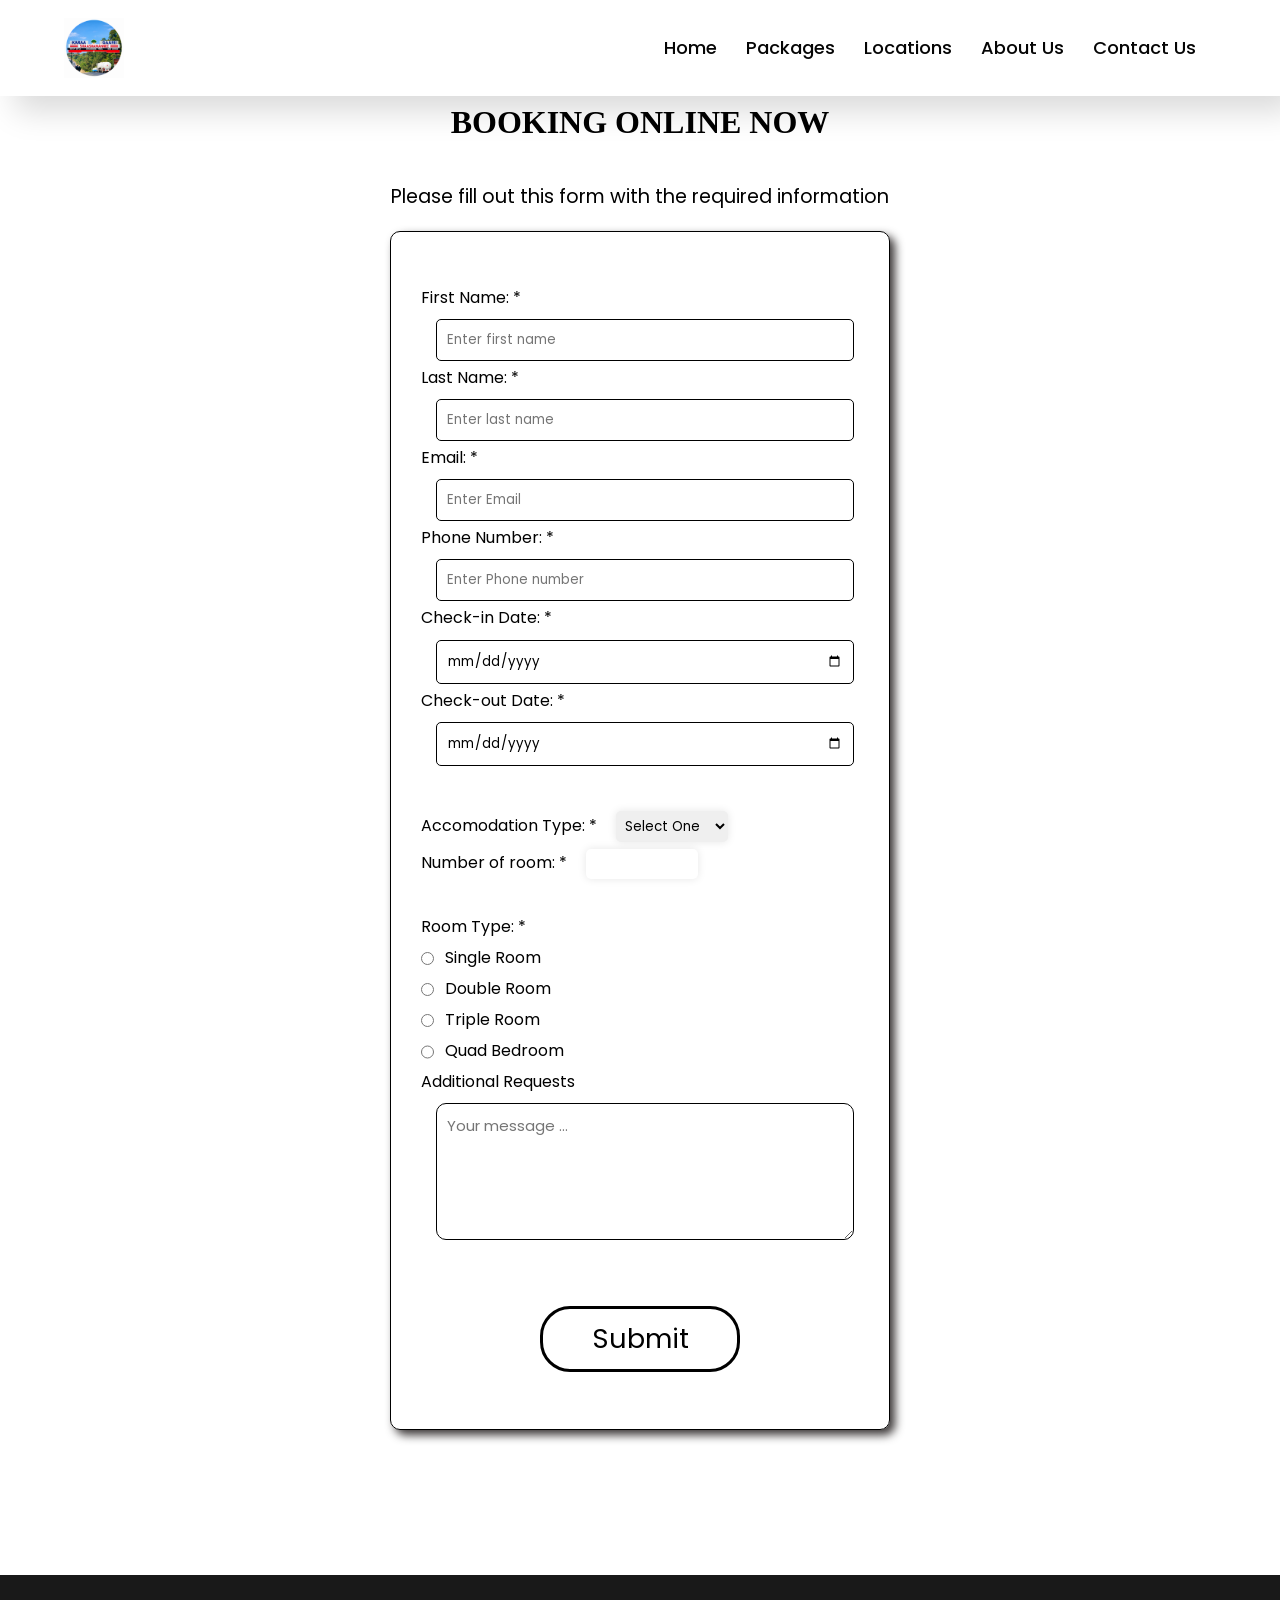
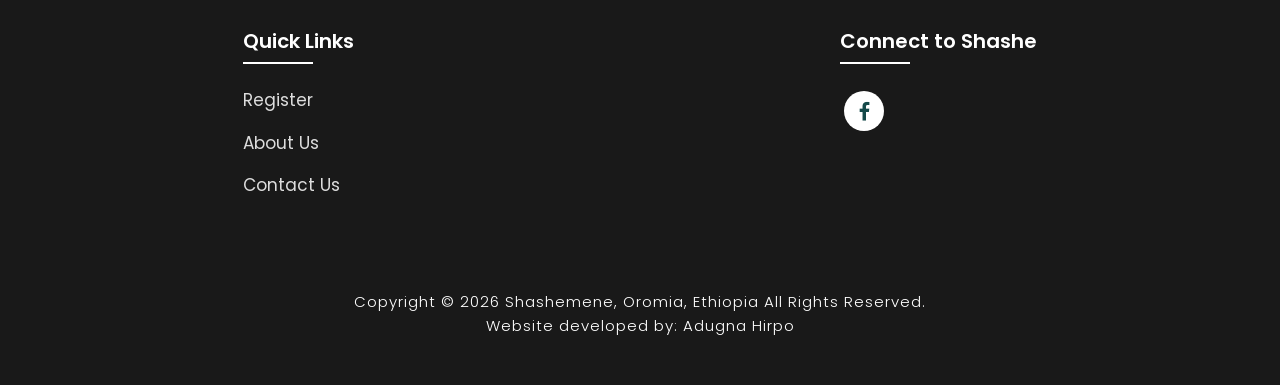
==== booking.html @ 3da83114 "Initial Commit" ====
<!DOCTYPE html>
<html lang="en">

<head>
    <meta charset="UTF-8" />
    <meta http-equiv="X-UA-Compatible" content="IE=edge" />
    <meta name="viewport" content="width=device-width, initial-scale=1.0" />
    <title>Register Here</title>
    <link rel="icon" href="./assets/files/ShasheLogoNew.png" />
    <link rel="stylesheet" type="text/css" href="./assets/css/style.css" />
    <link rel="stylesheet" type="text/css" href="./assets/css/booking.css" />
    <link rel="preconnect" href="https://fonts.googleapis.com" />
    <link rel="preconnect" href="https://fonts.gstatic.com" crossorigin />
    <link
        href="https://fonts.googleapis.com/css2?family=Paytone+One&family=Poppins:wght@100;200;300;400;500;600;700;800;900&display=swap"
        rel="stylesheet" />
    <link rel="stylesheet" href="https://unpkg.com/boxicons@latest/css/boxicons.min.css" />
    <script defer src="assets/js/script.js"></script>

<!-- EmailJS SDK -->
<script src="https://cdn.emailjs.com/js/3.0.7/emailjs.min.js"></script>
<script>
  emailjs.init("QX-tKAtsa8lK3o7gy", function() {
    console.log('EmailJS initialized successfully');
  });

  document.querySelector('form').addEventListener('submit', function(e) {
    e.preventDefault();

    console.log('Form submit triggered');

    emailjs.sendForm("service_9fgdxfa", "template_4qwspoe", this)
      .then(
        (response) => {
          console.log('SUCCESS!', response);
          alert('Booking request submitted successfully! We will contact you soon.');
        },
        (error) => {
          console.error('FAILED...', error);
          alert('Failed to send booking request. Please check console for details.');
        }
      );
  });
</script>
</head>

<body>
    <div>
        <nav>
            <img src="./assets/files/ShasheLogoNew.png" class="logo" alt="Logo" title="FirstFlight Travels">
            <button class="menu-toggle" type="button" aria-label="Open navigation menu" aria-expanded="false" aria-controls="site-navigation">
                <span></span>
                <span></span>
                <span></span>
            </button>
            <ul class="navbar" id="site-navigation">
                <li>
                    <a href="index.html">Home</a>
                    <a href="./index.html#package">Packages</a>
                    <a href="./index.html#locations">Locations</a>
                    <a href="./info.html">About Us</a>
                    <a href="./contact.html">Contact Us</a>
                </li>
            </ul>
        </nav>
    </div>

    <div class="booking">
        <h1>Booking Online Now</h1>
        <p>Please fill out this form with the required information</p>
        <form action="">
            <fieldset>
                <label>First Name: *
                    <input type="text" class="data" name="firstname" placeholder="Enter first name" required /></label>
                <label>Last Name: *
                    <input type="text" name="lastname" placeholder="Enter last name" required />
                </label>
                <label>Email: *
                    <input type="email" name="email" placeholder="Enter Email" required />
                </label>
                <label>Phone Number: *
                    <input type="text" name="phone" placeholder="Enter Phone number" required />
                </label>

                <label>Check-in Date: *
                    <input type="date" name="check-in-date" required />
                </label>
                <label>Check-out Date: *
                    <input type="date" name="check-out-date" required />
                </label>
            </fieldset>
            <fieldset>
                <label> Accomodation Type: *
                    <select name="accomodation" id="accomodation">
                        <option value="">Select One</option>
                        <option value="1">Hotel</option>
                        <option value="2">Self-Catered</option>
                        <option value="3">Hostel</option>
                        <option value="4">Guesthouse</option>
                    </select>
                </label><br>

                <label>Number of room: * <input type="number" name="age" min="1" max="120" class="room" /><br><br>
                    <label>Room Type: * <br>
                        <label>
                            <input type="radio" name="room-type" class="inline" /> Single Room
                        </label><br>
                        <label>
                            <input type="radio" name="room-type" class="inline" /> Double Room
                        </label><br>
                        <label>
                            <input type="radio" name="room-type" class="inline" /> Triple Room
                        </label><br>
                        <label>
                            <input type="radio" name="room-type" class="inline" /> Quad Bedroom
                        </label>
                    </label>
                </label><br>

                <label>Additional Requests
                    <textarea name="additional" rows="5" cols="30" placeholder="Your message ..."></textarea>
                </label>
            </fieldset>
            <input type="submit" value="Submit" class="submit-btn" />
           
        </form>
    </div>
       
</body>

<!-- Footer -->

<section class="footer">
    <div class="foot">
        <div class="footer-content">
            <div class="footlinks">
                <h4>Quick Links</h4>
                <ul>
                    <li><a href="./booking.html">Register</a></li>
                    <li><a href="./info.html">About Us</a></li>
                    <li><a href="./contact.html">Contact Us</a></li>
                </ul>
            </div>

              <div>
            <div class="footlinks">
                <h4>Connect to Shashe</h4>
                <div class="social">
                     <a href="https://www.facebook.com/profile.php?id=100050484639992" target="_blank" title="Gola Shaashee(የሻሼ ጓዳ)"><i
                                class='bx bxl-facebook'></i></a>
                </div>

                
            </div>

        </div>
    </div>

    <div class="end">
        <p>Copyright © 2026 Shashemene, Oromia, Ethiopia   All Rights Reserved.<br>Website developed by: Adugna Hirpo</p>
    </div>
</section>

<!-- Javascript -->

<script>
    let calendar = document.querySelector('.calendar')

    const month_names = ['January', 'February', 'March', 'April', 'May', 'June', 'July', 'August', 'September', 'October', 'November', 'December']

    isLeapYear = (year) => {
        return (year % 4 === 0 && year % 100 !== 0 && year % 400 !== 0) || (year % 100 === 0 && year % 400 === 0)
    }

    getFebDays = (year) => {
        return isLeapYear(year) ? 29 : 28
    }

    generateCalendar = (month, year) => {

        let calendar_days = calendar.querySelector('.calendar-days')
        let calendar_header_year = calendar.querySelector('#year')

        let days_of_month = [31, getFebDays(year), 31, 30, 31, 30, 31, 31, 30, 31, 30, 31]

        calendar_days.innerHTML = ''

        let currDate = new Date()
        if (month > 11 || month < 0) month = currDate.getMonth()
        if (!year) year = currDate.getFullYear()

        let curr_month = `${month_names[month]}`
        month_picker.innerHTML = curr_month
        calendar_header_year.innerHTML = year

        // get first day of month

        let first_day = new Date(year, month, 1)

        for (let i = 0; i <= days_of_month[month] + first_day.getDay() - 1; i++) {
            let day = document.createElement('div')
            if (i >= first_day.getDay()) {
                day.classList.add('calendar-day-hover')
                day.innerHTML = i - first_day.getDay() + 1
                day.innerHTML += `<span></span>
                                <span></span>
                                <span></span>
                                <span></span>`
                if (i - first_day.getDay() + 1 === currDate.getDate() && year === currDate.getFullYear() && month === currDate.getMonth()) {
                    day.classList.add('curr-date')
                }
            }
            calendar_days.appendChild(day)
        }
    }

    let month_list = calendar.querySelector('.month-list')

    month_names.forEach((e, index) => {
        let month = document.createElement('div')
        month.innerHTML = `<div data-month="${index}">${e}</div>`
        month.querySelector('div').onclick = () => {
            month_list.classList.remove('show')
            curr_month.value = index
            generateCalendar(index, curr_year.value)
        }
        month_list.appendChild(month)
    })

    let month_picker = calendar.querySelector('#month-picker')

    month_picker.onclick = () => {
        month_list.classList.add('show')
    }

    let currDate = new Date()

    let curr_month = {
        value: currDate.getMonth()
    }
    let curr_year = {
        value: currDate.getFullYear()
    }

    generateCalendar(curr_month.value, curr_year.value)

    document.querySelector('#prev-year').onclick = () => {
        --curr_year.value
        generateCalendar(curr_month.value, curr_year.value)
    }

    document.querySelector('#next-year').onclick = () => {
        ++curr_year.value
        generateCalendar(curr_month.value, curr_year.value)
    }
</script>

<script>
    var slideIndex = 1;
    showDivs(slideIndex);

    function plusDivs(n) {
        showDivs(slideIndex += n);
    }

    function showDivs(n) {
        var i;
        var x = document.getElementsByClassName("mySlides");
        if (n > x.length) {
            slideIndex = 1
        }
        if (n < 1) {
            slideIndex = x.length
        }
        for (i = 0; i < x.length; i++) {
            x[i].style.display = "none";
        }
        x[slideIndex - 1].style.display = "block";
    }
</script>
</body>

</html>
---- assets/css/style.css ----
* {
  padding: 0;
  margin: 0;
  box-sizing: border-box;
  font-family: "Poppins", sans-serif;
  text-decoration: none;
  list-style: none;
  scroll-behavior: smooth;
}

/* Home page */

.banner {
  position: relative;
  width: 100%;
  height: 100vh;
  height: 100svh;
  height: 100dvh;
  overflow: hidden;
  display: flex;
  justify-content: center;
  align-items: center;
}

.banner video {
  position: absolute;
  inset: 0;
  object-fit: cover;
  object-position: center;
  width: 100%;
  height: 100%;
  pointer-events: none;
}

.content {
  position: relative;
  z-index: 1;
  width: 100%;
  height: 100vh;
  height: 100svh;
  height: 100dvh;
  background-image: linear-gradient(rgba(1, 0, 5, 0.3), rgba(4, 1, 17, 0.3));
}

nav {
  width: 100%;
  position: fixed;
  background: white;
  box-shadow: 15px 15px 30px rgba(0, 0, 0, 15%);
  display: flex;
  align-items: center;
  justify-content: space-between;
}

.material-symbols-outlined {
  font-variation-settings: "FILL" 0, "wght" 400, "GRAD" 0, "opsz" 48;
}

nav .logo {
  display: flex;
  width: 60px;
  margin: 2vh;
  margin-left: 5%;
}

nav ul li {
  list-style: none;
  display: inline-block;
  margin-left: 40px;
}

.navbar {
  display: block;
  margin-right: 8vh;
}

.menu-toggle {
  display: none;
  align-items: center;
  justify-content: center;
  flex-direction: column;
  gap: 5px;
  width: 44px;
  height: 44px;
  padding: 10px;
  border: 0;
  border-radius: 4px;
  background: transparent;
  cursor: pointer;
}

.menu-toggle span {
  display: block;
  width: 22px;
  height: 2px;
  border-radius: 2px;
  background-color: #101010;
}

.navbar a {
  display: inline-block;
  color: rgb(5, 5, 5);
  font-size: 18px;
  padding: 15px 12px;
  border-radius: 4px;
  font-weight: 500;
  text-decoration: none;
  transition: color 0.25s ease, background-color 0.25s ease, box-shadow 0.25s ease, transform 0.25s ease;
}

.navbar a:hover,
.navbar a:focus-visible {
  color: #fff;
  background-color: #e87522;
  box-shadow: 0 6px 16px rgba(232, 117, 34, 0.35);
  transform: translateY(-3px);
}

.icons {
  background-color: #101010;
}

.material-symbols-outlined {
  font-variation-settings: "FILL" 0, "wght" 400, "GRAD" 0, "opsz" NaN;
}

nav ul li a {
  text-decoration: none;
  color: rgb(255, 255, 255);
  font-size: 17px;
}

.title {
  text-decoration: none;
  font-size: 4vh;
  color: rgb(255, 255, 255);
  padding: 14px 17px;
  margin-top: 25vh;
  text-align: center;
  vertical-align: center;
}

.title h1 {
  font-size: 10vh;
  text-shadow: 2px black;
  transition: ease 0.3s;
}

.title h1:hover {
  color: transparent;
  -webkit-text-stroke: 1px white;
}

.material-symbols-outlined {
  font-variation-settings: "FILL" 0, "wght" 400, "GRAD" 0, "opsz" 20;
}

.button {
  display: inline-block;
  position: static;
  font-size: 12px;
  padding: 10px 30px;
  color: rgb(21, 74, 74);
  box-shadow: -1px 3px 3px 0 rgba(80, 80, 80, 0.2);
  background-color: white;
  border-radius: 20px;
  text-decoration: none;
  flex-wrap: wrap;
  transition: all 0.3ms ease;
}

.button:hover {
  color: white;
  background-color: #d9d4d4;
  box-shadow: -1px 6px 10px 0 rgba(120, 60, 20, 0.2);
  padding: 10px 30px;
}

/* Services */

.text h2 {
  font-size: 40px;
  font-weight: 650;
  margin-top: 40px;
  margin-bottom: 10px;
  line-height: 2;
  text-align: center;
}

.rowitems {
  display: grid;
  grid-template-columns: repeat(auto-fit, minmax(100px, auto));
  gap: 85px;
  align-items: center;
  text-align: center;
  margin-top: 25px;
  margin-left: 350px;
  margin-right: 350px;
  margin-bottom: 1px;
  gap: 2px;
}

.container-box {
  width: 150px;
  margin-bottom: 20px;
  height: 234px;
  border: 1px solid #d3d3d3;
  border-radius: 5px;
  padding: 10px;
  transition: all 0.7s ease 0s; 
  cursor: pointer;
}

.container-image img {
  height: 50px;
  width: 50px;
  padding: 10px;
  margin-bottom: 15px;
}

.container-box h4 {
  font-size: 20px;
  margin-bottom: 5px;
  font-weight: 550;
}

.container-box p {
  font-size: 16px;
  color: #808080;
}

.container-box:hover {
  transform: translateX(3px);
  box-shadow: 5px 20px 50px rgba(78, 78, 78, 0.1);
  border: 1px solid transparent;
  border-radius: 0px;
}

/* Packages */

.package {
  display: grid;
  padding: 10px;
  gap: 2px;
}

.package2 {
  display: grid;
  padding: 10px;
  gap: 0px;
}

.package-title {
  text-align: center;
}

.package-title h2 {
  font-size: 30px;
  font-weight: 650;
  padding-bottom: 10px;
  line-height: 2;
}

.package-content {
  border-radius: 15px;
  padding: 25px;
  padding-right: 50px;
  display: flex;
  background: linear-gradient(#445056, #47addd 45%, #fff 45%, #fff 100%);
  box-shadow: 10px 10px 15px #3b3737;
  margin-top: 5px;
  margin-left: 149px;
  margin-right: 149px;
  margin-bottom: 1px;
  gap: 15px;
}

.package2-content {
  border-radius: 15px;
  padding: 25px;
  padding-right: 50px;
  display: flex;
  background: linear-gradient(#445056, #47addd 45%, #fff 45%, #fff 100%);
  box-shadow: 10px 10px 15px #3b3737;
  margin-top: 5px;
  margin-left: 149px;
  margin-right: 149px;
  margin-bottom: 1px;
  gap: 15px;
}

.pack4-content {
  background-color: #fdf5f5;
  border-radius: 5px;
  background-image: url("../files/visit-shashemene.svg");
  background-position: center;
  background-size: cover;
  background-repeat: no-repeat;
  min-height: 220px;
  padding: 25px;
  padding-right: 50px;
  display: flex;
  margin-top: 5px;
  margin-left: 199px;
  margin-right: 199px;
  margin-bottom: 1px;
  gap: 15px;
}

.pack5-content {
  background-color: #080808;
  border-radius: 15px;
  background-image: linear-gradient(135deg, #050505, #171717 50%, #050505);
  box-shadow: 10px 10px 15px #3b3737;
  padding: 25px;
  padding-right: 50px;
  display: flex;
  margin-top: 5px;
  margin-left: 149px;
  margin-right: 149px;
  margin-bottom: 1px;
  gap: 15px;
}

.text-block {
  margin-bottom: 40px;
  color: #fff;
  position: absolute;
  margin-bottom: 150px;
  text-align: left;
}

.image {
  margin-top: 50px;
  position: relative;
  transition: all 0.3s cubic-bezier(0.445, 0.05, 0.55, 0.95);
  cursor: pointer;
  filter: brightness(95%);
}

.image img {
  width: 100%;
  height: 200px;
  border-radius: 15px;
}

.image h3 {
  color: white;
  position: absolute;
  font-size: 15px;
  font-weight: 500;
  text-align: center;
  bottom: 10px;
  right: 25px;
}

.image:hover {
  filter: brightness(120%);
  transform: scale(1.03);
}

/* Button */

.btn {
  display: inline-block;
  padding: 10px;
  width: 140px;
  font-weight: 500px;
  color: rgb(0, 0, 0);
  background-color: whitesmoke;
  margin-top: 30px;
  border-radius: 10px;
  transition: ease 0.3s;
}
.btn a{
  font-size: medium;
  font-weight: 600;
color: black;
}
.btn:hover{
  box-shadow: 5px 5px 10px #3b3737;
}

/* Locations */

.location-content {
  display: flex;
  justify-content: space-around;
  flex-wrap: wrap;
}

.col-content {
  position: relative;
  filter: brightness(95%);
  transition: all 0.3s cubic-bezier(0.445, 0.05, 0.55, 0.95);
}

.col-content img {
  margin-bottom: 10px;
  height: 300px;
  border-radius: 27px;
  width: 100%;
}

.col-content h5 {
  position: absolute;
  font-size: 15px;
  color: white;
  font-weight: 500;
  left: 20px;
  bottom: 105px;
  cursor: pointer;
}

.col-content p {
  position: absolute;
  font-size: 10px;
  color: white;
  left: 20px;
  bottom: 80px;
  cursor: pointer;
}

.col-content:hover {
  filter: brightness(120%);
  transform: scale(1.03);
  cursor: pointer;
}

/* Newsletter */

.newsletter {
  display: flex;
  flex-wrap: wrap;
  align-items: center;
  justify-content: space-around;
}

.newstext h2 {
  margin-top: 100px;
  font-size: 38px;
}

.newstext p {
  font-size: 20px;
  color: #4c4c4c;
}

.newsletter form {
  margin-top: 100px;
  width: 100%;
  position: relative;
}

.newsletter form input:first-child {
  display: inline-block;
  width: 300px;
  font-size: 17px;
  outline: none;
  border: none;
  border-radius: 20px;
  padding: 20px 150px 20px 30px;
  box-shadow: 5px 10px 30px rgb(85 85 85 / 20%);
}

.newsletter form input:last-child {
  display: inline-block;
  position: absolute;
  outline: none;
  border: 2px solid transparent;
  border-radius: 20px;
  color: white;
  background-color: #191919;
  padding: 14px 30px;
  cursor: pointer;
  font-size: 17px;
  font-weight: 450;
  top: 6px;
  right: 6px;
  transition: ease 0.3s;
}

.newsletter form input:last-child:hover {
  border: 2px solid rgb(21, 74, 74);
  background-color: white;
  color: rgb(21, 74, 74);
}

/* Footer */

.footer {
  background: inherit;
  margin-top: 80px;
  background-color: #191919;
}

.foot {
  padding: 20px 0;
}

.footer-content {
  display: flex;
  flex-wrap: wrap;
  justify-content: space-around;
}

.footlinks h4 {
  margin-top: 30px;
  font-size: 20px;
  font-weight: 600;
  color: white;
  margin-bottom: 30px;
  position: relative;
}

.footlinks h4::before {
  content: "";
  position: absolute;
  height: 2px;
  width: 70px;
  left: 0;
  bottom: -7px;
  background: white;
}

.footlinks ul li {
  margin-bottom: 15px;
}

.footlinks ul li a {
  font-size: 17px;
  color: #dddddd;
  display: block;
  transition: ease 0.3s;
}

.footlinks ul li a:hover {
  transform: translate(6px);
  color: white;
}

.social a {
  font-size: 25px;
  margin: 4px;
  height: 40px;
  width: 40px;
  color: rgb(21, 74, 74);
  background-color: white;
  display: inline-flex;
  justify-content: center;
  align-items: center;
  border-radius: 20px;
  transition: ease 0.3s;
}

.social a:hover {
  transform: scale(1.2);
}

.end {
  text-align: center;
  padding-top: 60px;
  padding-bottom: 12px;
}

.end p {
  font-size: 15px;
  color: white;
  letter-spacing: 1px;
  font-weight: 300;
}

/* About Us */

.aboutbody {
  background-color: white;
}

.about {
  width: 100%;
  padding: 110px 0px;
}

.about img {
  position: static;
  border-radius: 55%;
  height: auto;
  width: 200px;
}

.abt-text {
  width: 900px;
}

.abt-text h1 {
  font-size: 50px;
  color: #191919;
  margin-bottom: 10px;
  letter-spacing: 1px;
}

.abt-text h1 span {
  letter-spacing: 1px;
}

.abt-text p {
  padding: 10px;
  margin-right: 150px;
  text-align: justify;
  color: black;
  font-size: 15px;
  margin-bottom: 45px;
  line-height: 30px;
  letter-spacing: 1px;
}

.main {
  width: 1130px;
  max-width: 95%;
  margin: 0 auto;
  display: flex;
  align-items: center;
  justify-content: space-around;
}

.connectbtn {
  display: inline-block;
  background-color: #191919;
  font-size: 18px;
  color: white;
  font-weight: bold;
  padding: 13px 30px;
  border-radius: 20px;
  transition: ease 0.4s;
  border: 2px solid transparent;
  letter-spacing: 1px;
}

.connectbtn:hover {
  background-color: transparent;
  font-size: 18px;
  color: #191919;
  font-weight: bold;
  border: 2px solid green;
}

.connect-section {
  margin-top: 26px;
}

.social-icons a {
  height: 40px;
  width: 40px;
  margin: 4px;
  font-size: 30px;
  color: #101010;
  background-color: white;
  border-radius: 20px;
  display: inline-flex;
  justify-content: center;
  align-items: center;
  transition: ease 0.3s;
}

.social-icons a:hover {
  transform: scale(1.2);
}

/* Contact Us */

.contactbody {
  background-color: white;
  background-repeat: no-repeat;
  background-size: cover;
}

.contact {
  padding: 110px 20%;
  height: 100%;
  min-height: 100vh;
}

.contact h1 {
  text-decoration: wavy;
  font-size: 50px;
  color: #191919;
  margin-bottom: 10px;
  letter-spacing: 1px;
}

.contact h1 span {
  letter-spacing: 1px;
}

.contact p {
  padding: 10px;
  margin-right: 150px;
  text-align: justify;
  color: black;
  font-size: 15px;
  margin-bottom: 45px;
  line-height: 30px;
  letter-spacing: 1px;
}

.contact-form {
  grid-template-columns: auto auto auto;
  gap: 5%;
  padding: 35px;
  margin-top: 50px;
  margin-left: 35px;
  border-radius: 10px;
  font-size: 12px;
  color: black;
  background-color: white;
  box-shadow: 5px 5px 10px #3b3737;
  margin-right: 40%;
}

.contact-form form input,
form textarea {
  width: 100%;
  padding: 10px;
  border: 1px solid black;
  outline: none;
  font-size: 15px;
  color: black;
  margin-bottom: 10px;
  border-radius: 10px;
}

.contact-form form .submit-btn {
  display: inline-block;
  background-color: #313131;
  font-size: 27px;
  color: white;
  font-weight: 600px;
  border: 2px solid transparent;
  border-radius: 40px;
  width: 220px;
  cursor: pointer;
  transition: ease 0.2s;
}

.contact-form form .submit-btn:hover {
  border: 2px solid green;
  font-size: 27px;
  color: #191919;
  font-weight: 600px;
  background-color: transparent;
}

/* Responsive layouts */

img,
video {
  max-width: 100%;
}

body {
  overflow-x: hidden;
}

@media (min-width: 1440px) {
  .rowitems,
  .location-content {
    max-width: 1320px;
    margin-left: auto;
    margin-right: auto;
  }

  .package-content,
  .package2-content,
  .pack4-content,
  .pack5-content {
    max-width: 1320px;
    margin-left: auto;
    margin-right: auto;
  }
}

@media (max-width: 1100px) {
  .navbar {
    margin-right: 2vw;
  }

  nav ul li {
    margin-left: 0;
  }

  .navbar a {
    padding: 12px 8px;
    font-size: 16px;
  }

  .rowitems {
    margin-left: 5%;
    margin-right: 5%;
    grid-template-columns: repeat(auto-fit, minmax(180px, 1fr));
    gap: 16px;
  }

  .package-content,
  .package2-content,
  .pack4-content,
  .pack5-content {
    margin-left: 5%;
    margin-right: 5%;
    padding: 24px;
  }

  .contact {
    padding-left: 10%;
    padding-right: 10%;
  }

  .contact p {
    margin-right: 0;
  }

  .contact-form {
    margin-right: 0;
    margin-left: 0;
  }

  .abt-text {
    width: auto;
  }

  .abt-text p {
    margin-right: 0;
  }
}

@media (max-width: 768px) {
  .container1 {
    grid-template-columns: repeat(2, minmax(0, 1fr)) !important;
    margin-left: 16px !important;
    margin-right: 16px !important;
    padding: 16px !important;
  }

  .container1 .box {
    min-width: 0;
    overflow-wrap: anywhere;
  }

  .container1 h1 {
    font-size: clamp(1.25rem, 4vw, 2rem);
  }

  nav {
    flex-wrap: wrap;
    justify-content: space-between;
    padding: 4px 12px;
  }

  nav .logo {
    width: 48px;
    margin: 4px 0;
  }

  .menu-toggle {
    display: flex;
  }

  .navbar {
    display: none;
    position: absolute;
    top: 100%;
    left: 0;
    width: 100%;
    margin: 0;
    padding: 8px 12px 12px;
    background: white;
    box-shadow: 0 12px 18px rgba(0, 0, 0, 0.12);
  }

  .navbar.is-open {
    display: block;
  }

  nav ul li {
    display: flex;
    flex-direction: column;
    margin-left: 0;
  }

  .navbar a {
    display: block;
    padding: 10px 12px;
    font-size: 16px;
    line-height: 1.4;
  }

  .banner,
  .content {
    min-height: 100vh;
    min-height: 100svh;
    min-height: 100dvh;
    height: auto;
  }

  .title {
    margin-top: max(18vh, 110px);
    padding: 12px;
    font-size: clamp(1rem, 3vw, 1.5rem);
  }

  .title h1 {
    font-size: clamp(2.25rem, 8vw, 4rem);
  }

  .title p {
    padding: 0 8px;
  }

  .text h2 {
    padding: 0 16px;
    font-size: clamp(1.5rem, 5vw, 2.25rem);
    line-height: 1.4;
  }

  .rowitems {
    grid-template-columns: repeat(auto-fit, minmax(150px, 1fr));
    margin: 24px 16px;
    gap: 12px;
  }

  .container-box {
    width: 100%;
    height: auto;
    min-height: 210px;
  }

  .package-content,
  .package2-content,
  .pack4-content,
  .pack5-content {
    flex-wrap: wrap;
    margin: 12px 16px;
    padding: 20px;
    gap: 12px;
  }

  .package-content > a,
  .package2-content > a,
  .pack4-content > .box,
  .pack5-content > .box,
  .package2-content > .box {
    flex: 1 1 200px;
    min-width: 0;
  }

  .text-block {
    position: static;
    width: 100%;
    margin: 0;
  }

  .image {
    margin-top: 0;
  }

  .location-content {
    padding: 0 16px;
    gap: 12px;
  }

  .location-content > a {
    flex: 1 1 220px;
    min-width: 0;
  }

  .col-content {
    width: 100%;
  }

  .col-content img {
    height: 240px;
    object-fit: cover;
  }

  .newsletter {
    padding: 0 16px;
    gap: 16px;
  }

  .newstext h2,
  .newsletter form {
    margin-top: 24px;
  }

  .newsletter form {
    max-width: 440px;
  }

  .newsletter form input:first-child {
    width: 100%;
    padding-right: 140px;
  }

  .main {
    flex-direction: column;
    gap: 24px;
  }

  .abt-text {
    text-align: center;
    padding: 0 16px;
  }

  .abt-text h1,
  .contact h1 {
    font-size: clamp(2rem, 7vw, 3rem);
  }

  .abt-text p,
  .contact p {
    text-align: left;
    line-height: 1.8;
  }

  .contact {
    padding: 130px 6% 40px;
  }

  .contact-form {
    padding: 24px;
  }
}

@media (max-width: 480px) {
  .container1 {
    grid-template-columns: minmax(0, 1fr) !important;
    margin-left: 12px !important;
    margin-right: 12px !important;
  }

  .title {
    margin-top: max(14vh, 110px);
  }

  .rowitems {
    grid-template-columns: repeat(2, minmax(0, 1fr));
    margin: 20px 12px;
  }

  .container-box {
    padding: 10px 6px;
    min-height: 195px;
  }

  .container-box h4 {
    font-size: 16px;
  }

  .container-box p {
    font-size: 13px;
  }

  .package-title h2 {
    font-size: 24px;
    line-height: 1.4;
  }

  .package-content,
  .package2-content,
  .pack4-content,
  .pack5-content {
    margin-left: 12px;
    margin-right: 12px;
    padding: 14px;
  }

  .package-content > a,
  .package2-content > a,
  .pack4-content > .box,
  .pack5-content > .box,
  .package2-content > .box {
    flex-basis: 100%;
  }

  .image img {
    height: 190px;
    object-fit: cover;
  }

  .location-content {
    padding: 0 12px;
  }

  .col-content {
    width: 100%;
  }

  .location-content > a {
    flex-basis: 100%;
  }

  .col-content img {
    height: 220px;
  }

  .newsletter form input:first-child {
    padding: 16px 120px 16px 16px;
    font-size: 15px;
  }

  .newsletter form input:last-child {
    padding: 12px 16px;
    font-size: 14px;
  }

  .end {
    padding: 32px 12px 12px;
  }

  .end p {
    font-size: 12px;
    letter-spacing: 0.3px;
  }

  .contact {
    padding-left: 16px;
    padding-right: 16px;
  }

  .contact-form {
    padding: 16px;
  }
}
---- assets/css/booking.css ----
/* Registration */

* {
    padding: 0;
    margin: 0;
    box-sizing: border-box;
}

body {
    margin: 0;
    background-repeat: no-repeat;
    background-size: cover;
    font-family: 'Open Sans', sans-serif;
    font-size: 1.2rem;
    line-height: 1.618;
    font-family: sans-serif;
}

.booking{
    padding: 65px;
}

:root {
    --dark-body: #4d4c5a;
    --dark-main: #141529;
    --dark-second: #79788c;
    --dark-hover: #323048;
    --dark-text: #f8fbff;
    --light-body: #f3f8fe;
    --light-main: #fdfdfd;
    --light-second: #c3c2c8;
    --light-hover: #edf0f5;
    --light-text: #151426;
    --blue: #007497;
    --white: #fff;
    --shadow: rgba(100, 100, 111, 0.2) 0px 7px 29px 0px;
    --font-family: cursive;
}

.light {
    --bg-body: var(--light-body);
    --bg-main: var(--light-main);
    --bg-second: var(--light-second);
    --color-hover: var(--light-hover);
    --color-txt: var(--light-text);
}

@import url('https://fonts.googleapis.com/css2?family=Merriweather&family=Open+Sans&display=swap');
*,
*::before,
*::after {
    box-sizing: border-box;
}

h1 {
    font-size: 2rem;
    font-family: 'Times New Roman', Times, serif;
    text-transform: uppercase;
}

h1,
p {
    margin: 1em auto;
    text-align: center;
}

form {
    
    box-shadow: 5px 5px 10px #3b3737;
    border: 1px solid black;
    border-radius: 10px;
    width: 60vw;
    max-width: 500px;
    min-width: 300px;
    margin: 0 auto;
    padding: 30px;
}

fieldset {
    margin-right: 20px;
    border: none;
    padding: 1.2rem 0;
}

label {
    font-size: 16px;
}

.inline {
    
    width: unset;
    margin: 0 0.5em 0 0;
    vertical-align: middle;
}

#accomodation{
    position: static;
}

input,
textarea,
select {
    padding: 10px;
    margin: 7px 0 0 15px;
    width: 100%;
    min-height: 2em;
}

select,
.room {
    width: 7rem;
    padding: 5px;
    border: none;
    box-shadow: rgba(0, 0, 0, .1) 0 0 8px;
}

select {
    color: black;
    position: relative;
    border-radius: 5px;
    display: inline-block;
}

input,
textarea {
    border: 1px solid black;
    border-radius: 5px;
    background-color: white;
}

.submit-btn {
    display: block;
    padding: 10px;
    width: 10%;
    margin: 1em auto;
    border: 3px solid black;
    border-radius: 30px;
    font-size: 27px;
    text-decoration: solid;
    background-color: white;
    min-width: 200px;
    transition: ease 0.20s;
}

.submit-btn:hover{
    cursor: pointer;
    color: darkgreen;
    border: 3px solid darkgreen;
}

@media (max-width: 768px) {
    .booking {
        padding: 110px 16px 32px;
    }

    .booking form {
        width: min(100%, 500px);
        min-width: 0;
        padding: 24px;
    }

    .booking fieldset {
        margin-right: 0;
    }

    .booking label {
        display: block;
    }

    .booking input:not(.inline),
    .booking textarea {
        margin-left: 0;
        width: 100%;
    }

    .booking select,
    .booking .room {
        margin-left: 0;
    }

    .booking .submit-btn {
        width: auto;
        max-width: 100%;
        font-size: 20px;
    }
}

@media (max-width: 480px) {
    .booking {
        padding-left: 12px;
        padding-right: 12px;
    }

    .booking form {
        padding: 16px;
    }

    .booking h1 {
        font-size: 1.6rem;
    }
}
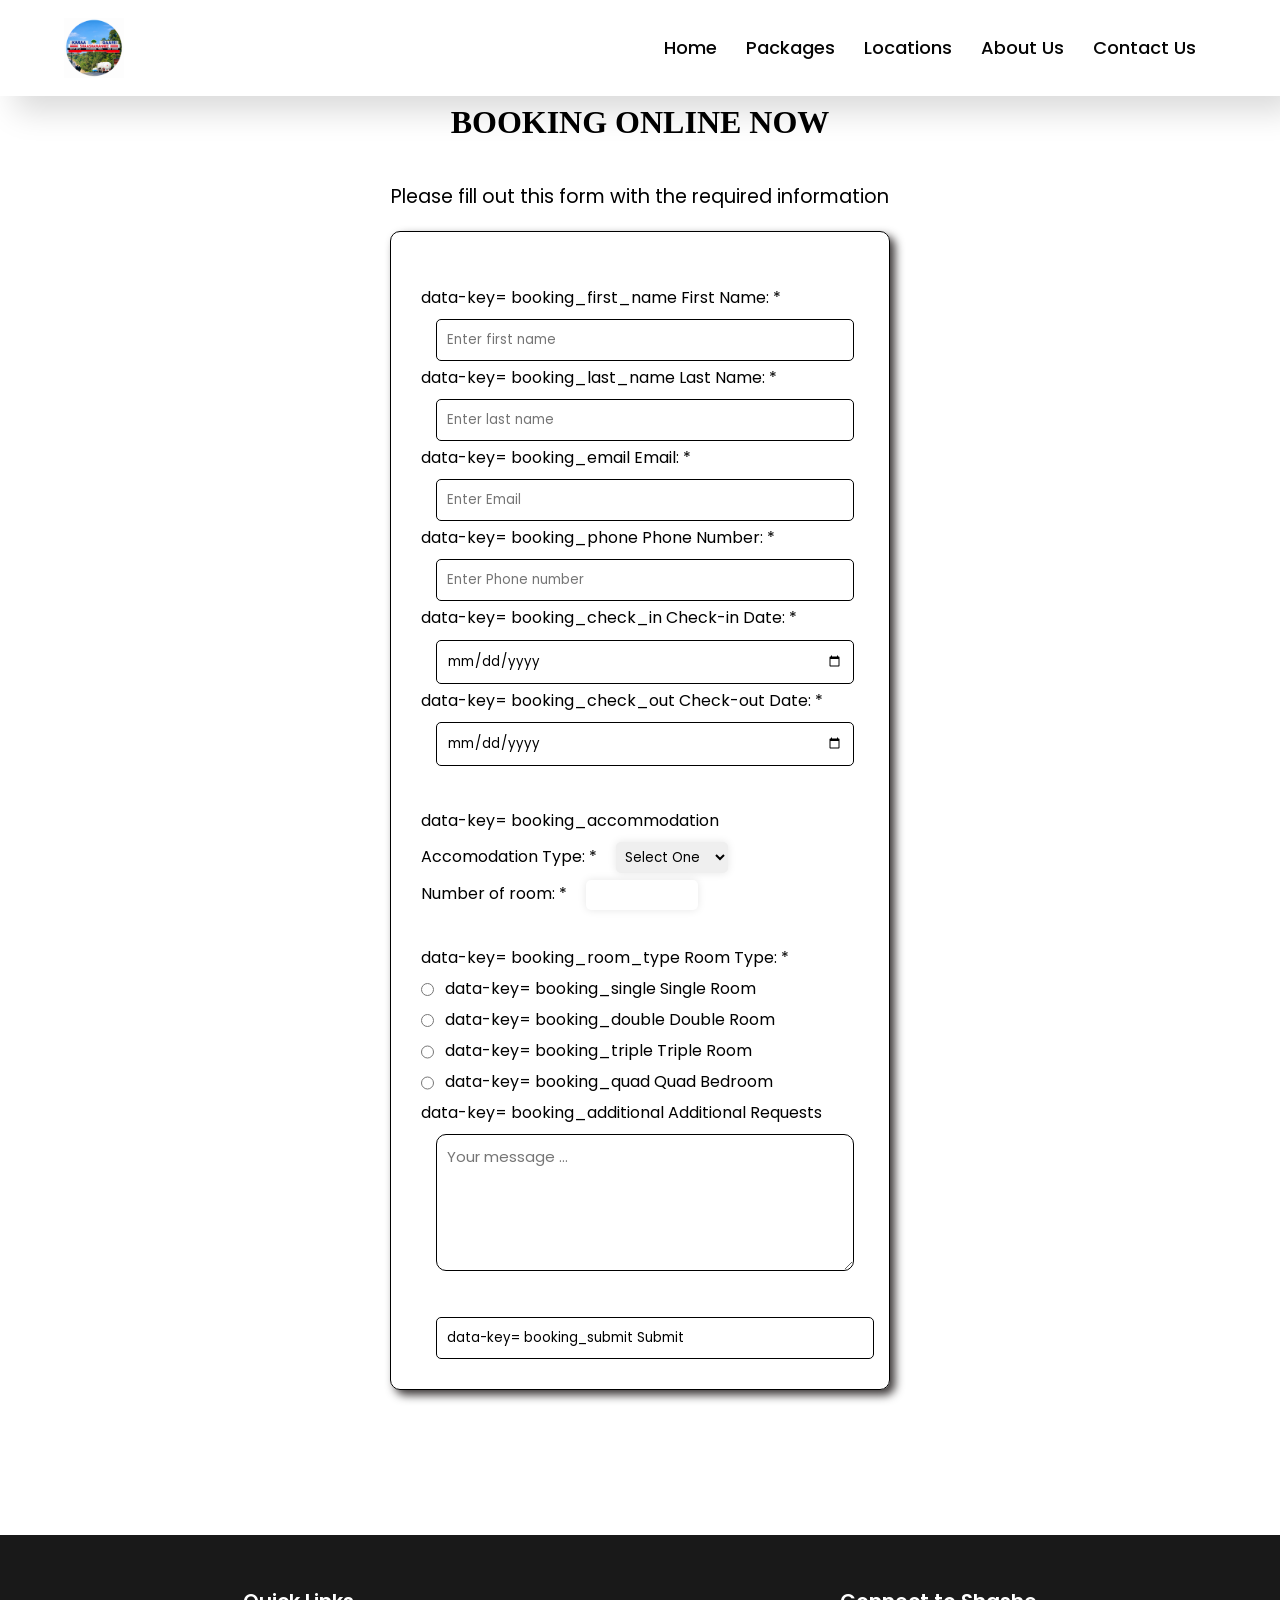
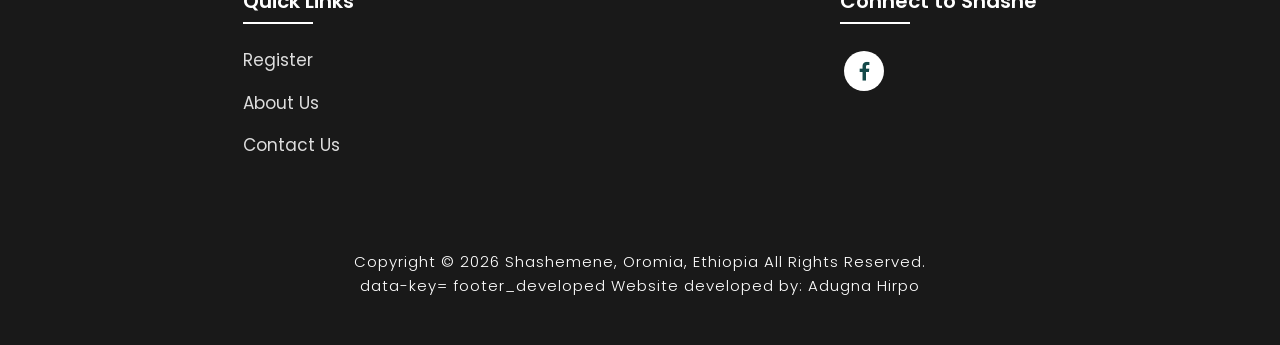
==== commit d74f1d59: "Added an Alternative text for Sena Restaurant Image" ====
--- a/booking.html
+++ b/booking.html
@@ -24,16 +24,16 @@
     console.log('EmailJS initialized successfully');
   });
 
-  document.querySelector('form').addEventListener('submit', function(e) {
+  document.querySelector('form').addEventListener('data-key= booking_submit Submit', function(e) {
     e.preventDefault();
 
-    console.log('Form submit triggered');
+    console.log('Form data-key= booking_submit Submit triggered');
 
     emailjs.sendForm("service_9fgdxfa", "template_4qwspoe", this)
       .then(
         (response) => {
           console.log('SUCCESS!', response);
-          alert('Booking request submitted successfully! We will contact you soon.');
+          alert('Booking request data-key= booking_submit Submitted successfully! We will contact you soon.');
         },
         (error) => {
           console.error('FAILED...', error);
@@ -66,31 +66,31 @@
     </div>
 
     <div class="booking">
-        <h1>Booking Online Now</h1>
+        <h1 data-key= booking_title>Booking Online Now</h1>
         <p>Please fill out this form with the required information</p>
         <form action="">
             <fieldset>
-                <label>First Name: *
+                <label>data-key= booking_first_name First Name: *
                     <input type="text" class="data" name="firstname" placeholder="Enter first name" required /></label>
-                <label>Last Name: *
+                <label>data-key= booking_last_name Last Name: *
                     <input type="text" name="lastname" placeholder="Enter last name" required />
                 </label>
-                <label>Email: *
+                <label>data-key= booking_email Email: *
                     <input type="email" name="email" placeholder="Enter Email" required />
                 </label>
-                <label>Phone Number: *
+                <label>data-key= booking_phone Phone Number: *
                     <input type="text" name="phone" placeholder="Enter Phone number" required />
                 </label>
 
-                <label>Check-in Date: *
+                <label>data-key= booking_check_in Check-in Date: *
                     <input type="date" name="check-in-date" required />
                 </label>
-                <label>Check-out Date: *
+                <label>data-key= booking_check_out Check-out Date: *
                     <input type="date" name="check-out-date" required />
                 </label>
             </fieldset>
             <fieldset>
-                <label> Accomodation Type: *
+                <label> data-key= booking_accommodation Accomodation Type: *
                     <select name="accomodation" id="accomodation">
                         <option value="">Select One</option>
                         <option value="1">Hotel</option>
@@ -101,27 +101,27 @@
                 </label><br>
 
                 <label>Number of room: * <input type="number" name="age" min="1" max="120" class="room" /><br><br>
-                    <label>Room Type: * <br>
-                        <label>
-                            <input type="radio" name="room-type" class="inline" /> Single Room
+                    <label>data-key= booking_room_type Room Type: * <br>
+                        <label>
+                            <input type="radio" name="room-type" class="inline" /> data-key= booking_single Single Room
                         </label><br>
                         <label>
-                            <input type="radio" name="room-type" class="inline" /> Double Room
+                            <input type="radio" name="room-type" class="inline" /> data-key= booking_double Double Room
                         </label><br>
                         <label>
-                            <input type="radio" name="room-type" class="inline" /> Triple Room
+                            <input type="radio" name="room-type" class="inline" /> data-key= booking_triple Triple Room
                         </label><br>
                         <label>
-                            <input type="radio" name="room-type" class="inline" /> Quad Bedroom
+                            <input type="radio" name="room-type" class="inline" /> data-key= booking_quad Quad Bedroom
                         </label>
                     </label>
                 </label><br>
 
-                <label>Additional Requests
+                <label>data-key= booking_additional Additional Requests
                     <textarea name="additional" rows="5" cols="30" placeholder="Your message ..."></textarea>
                 </label>
             </fieldset>
-            <input type="submit" value="Submit" class="submit-btn" />
+            <input type="data-key= booking_submit Submit" value="data-key= booking_submit Submit" class="data-key= booking_submit Submit-btn" />
            
         </form>
     </div>
@@ -157,7 +157,7 @@
     </div>
 
     <div class="end">
-        <p>Copyright © 2026 Shashemene, Oromia, Ethiopia   All Rights Reserved.<br>Website developed by: Adugna Hirpo</p>
+        <p>Copyright © 2026 Shashemene, Oromia, Ethiopia   All Rights Reserved.<br>data-key= footer_developed Website developed by: Adugna Hirpo</p>
     </div>
 </section>
 
--- a/assets/css/style.css
+++ b/assets/css/style.css
@@ -106,6 +106,33 @@
   font-weight: 500;
   text-decoration: none;
   transition: color 0.25s ease, background-color 0.25s ease, box-shadow 0.25s ease, transform 0.25s ease;
+}
+
+.language-switcher {
+  display: flex;
+  gap: 8px;
+  margin-left: 15px;
+}
+
+.lang-btn {
+  padding: 6px 12px;
+  border: 1px solid #e87522;
+  background: white;
+  color: #e87522;
+  border-radius: 4px;
+  font-size: 12px;
+  cursor: pointer;
+  transition: all 0.3s;
+}
+
+.lang-btn:hover {
+  background: #e87522;
+  color: white;
+}
+
+.lang-btn.active {
+  background: #e87522;
+  color: white;
 }
 
 .navbar a:hover,
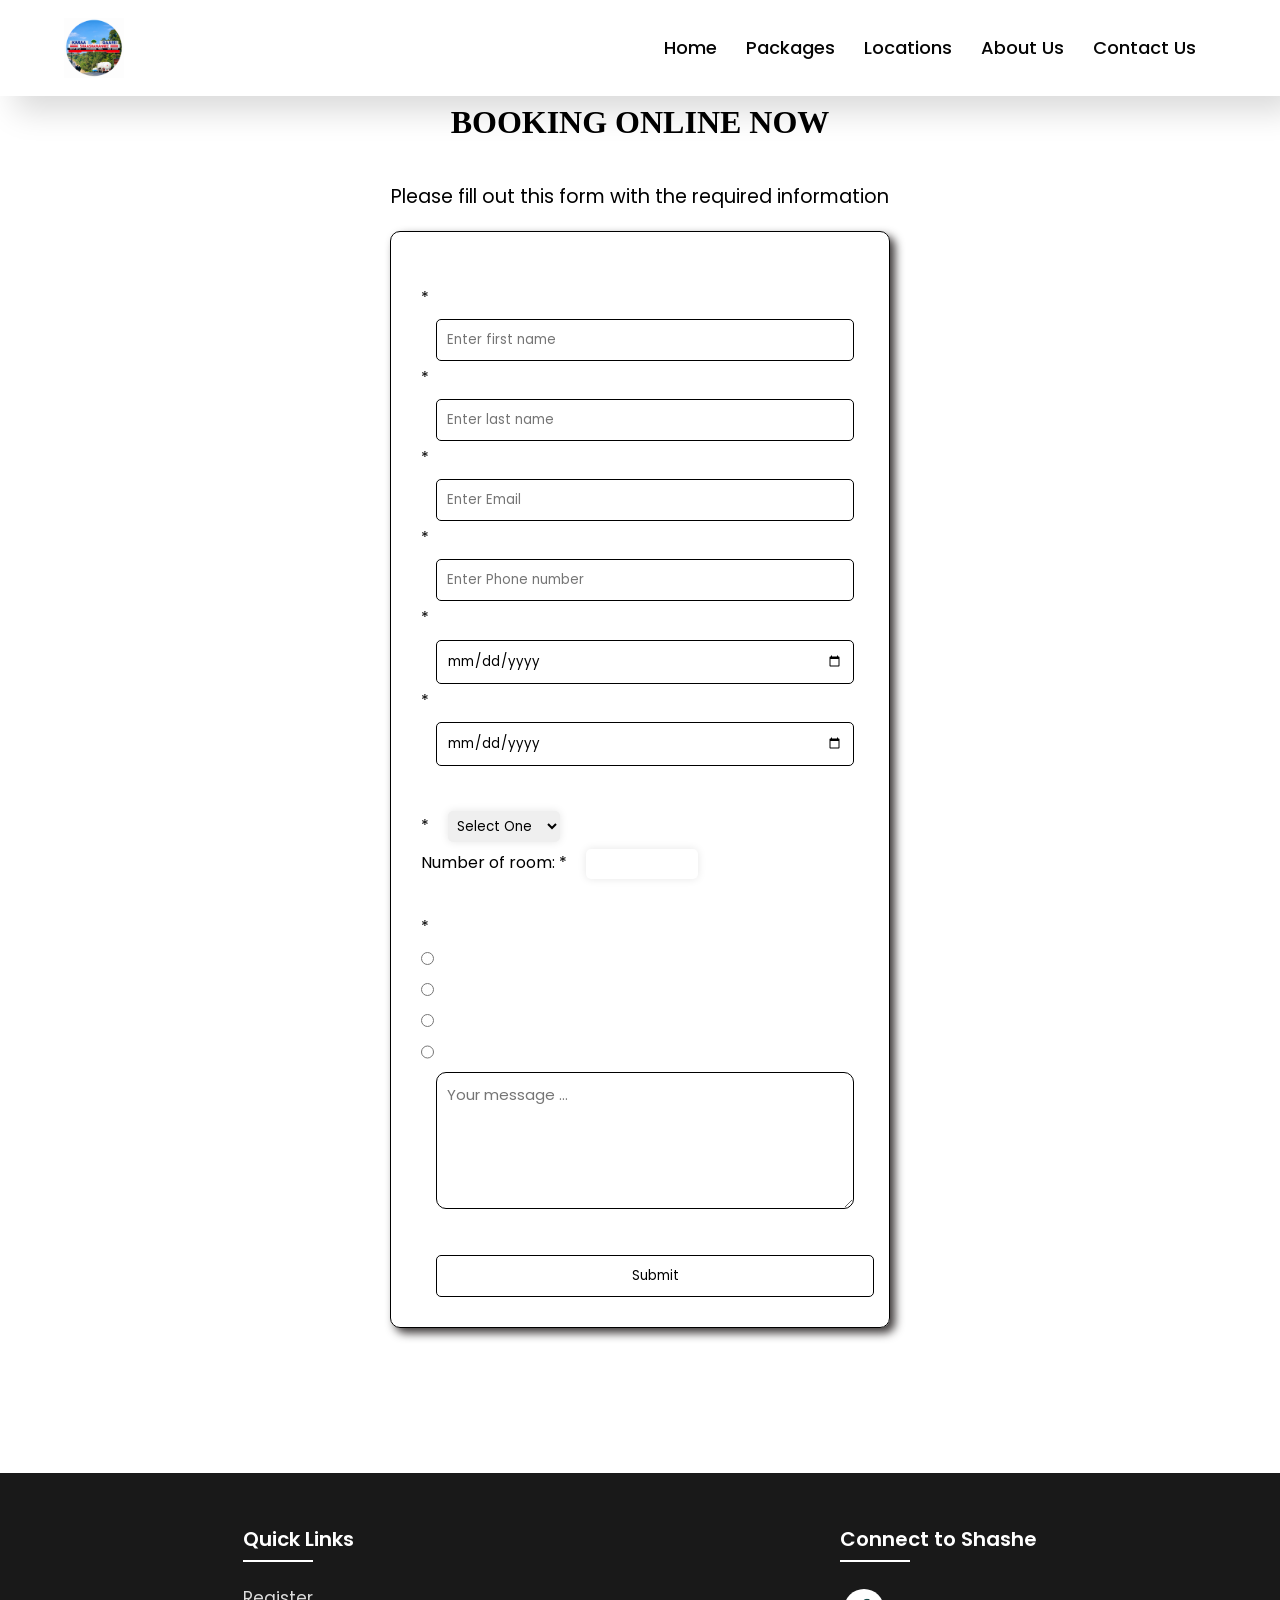
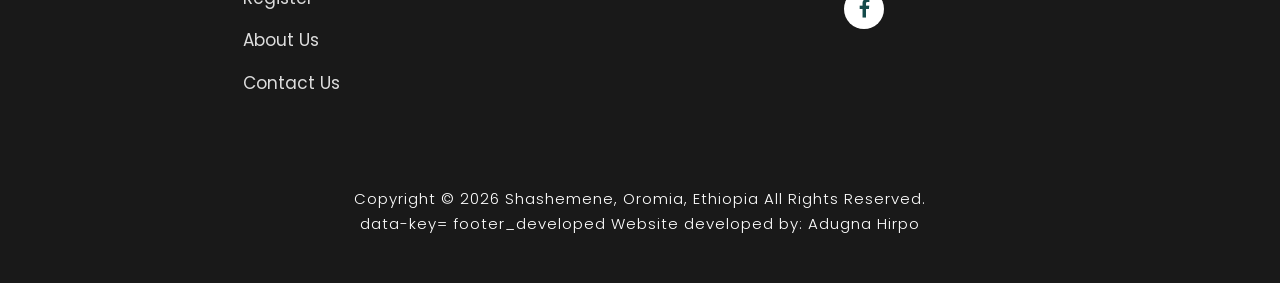
==== commit 5a02f51d: "Removed the data-key values that i have assigned for language prefernence before" ====
--- a/booking.html
+++ b/booking.html
@@ -70,27 +70,27 @@
         <p>Please fill out this form with the required information</p>
         <form action="">
             <fieldset>
-                <label>data-key= booking_first_name First Name: *
+                <label> *
                     <input type="text" class="data" name="firstname" placeholder="Enter first name" required /></label>
-                <label>data-key= booking_last_name Last Name: *
+                <label> *
                     <input type="text" name="lastname" placeholder="Enter last name" required />
                 </label>
-                <label>data-key= booking_email Email: *
+                <label> *
                     <input type="email" name="email" placeholder="Enter Email" required />
                 </label>
-                <label>data-key= booking_phone Phone Number: *
+                <label> *
                     <input type="text" name="phone" placeholder="Enter Phone number" required />
                 </label>
 
-                <label>data-key= booking_check_in Check-in Date: *
+                <label> *
                     <input type="date" name="check-in-date" required />
                 </label>
-                <label>data-key= booking_check_out Check-out Date: *
+                <label> *
                     <input type="date" name="check-out-date" required />
                 </label>
             </fieldset>
             <fieldset>
-                <label> data-key= booking_accommodation Accomodation Type: *
+                <label>  *
                     <select name="accomodation" id="accomodation">
                         <option value="">Select One</option>
                         <option value="1">Hotel</option>
@@ -101,27 +101,27 @@
                 </label><br>
 
                 <label>Number of room: * <input type="number" name="age" min="1" max="120" class="room" /><br><br>
-                    <label>data-key= booking_room_type Room Type: * <br>
-                        <label>
-                            <input type="radio" name="room-type" class="inline" /> data-key= booking_single Single Room
+                    <label> * <br>
+                        <label>
+                            <input type="radio" name="room-type" class="inline" /> 
                         </label><br>
                         <label>
-                            <input type="radio" name="room-type" class="inline" /> data-key= booking_double Double Room
+                            <input type="radio" name="room-type" class="inline" /> 
                         </label><br>
                         <label>
-                            <input type="radio" name="room-type" class="inline" /> data-key= booking_triple Triple Room
+                            <input type="radio" name="room-type" class="inline" /> 
                         </label><br>
                         <label>
-                            <input type="radio" name="room-type" class="inline" /> data-key= booking_quad Quad Bedroom
+                            <input type="radio" name="room-type" class="inline" /> 
                         </label>
                     </label>
                 </label><br>
 
-                <label>data-key= booking_additional Additional Requests
+                <label>
                     <textarea name="additional" rows="5" cols="30" placeholder="Your message ..."></textarea>
                 </label>
             </fieldset>
-            <input type="data-key= booking_submit Submit" value="data-key= booking_submit Submit" class="data-key= booking_submit Submit-btn" />
+            <input type="Submit" value="Submit" class="Submit-btn" />
            
         </form>
     </div>
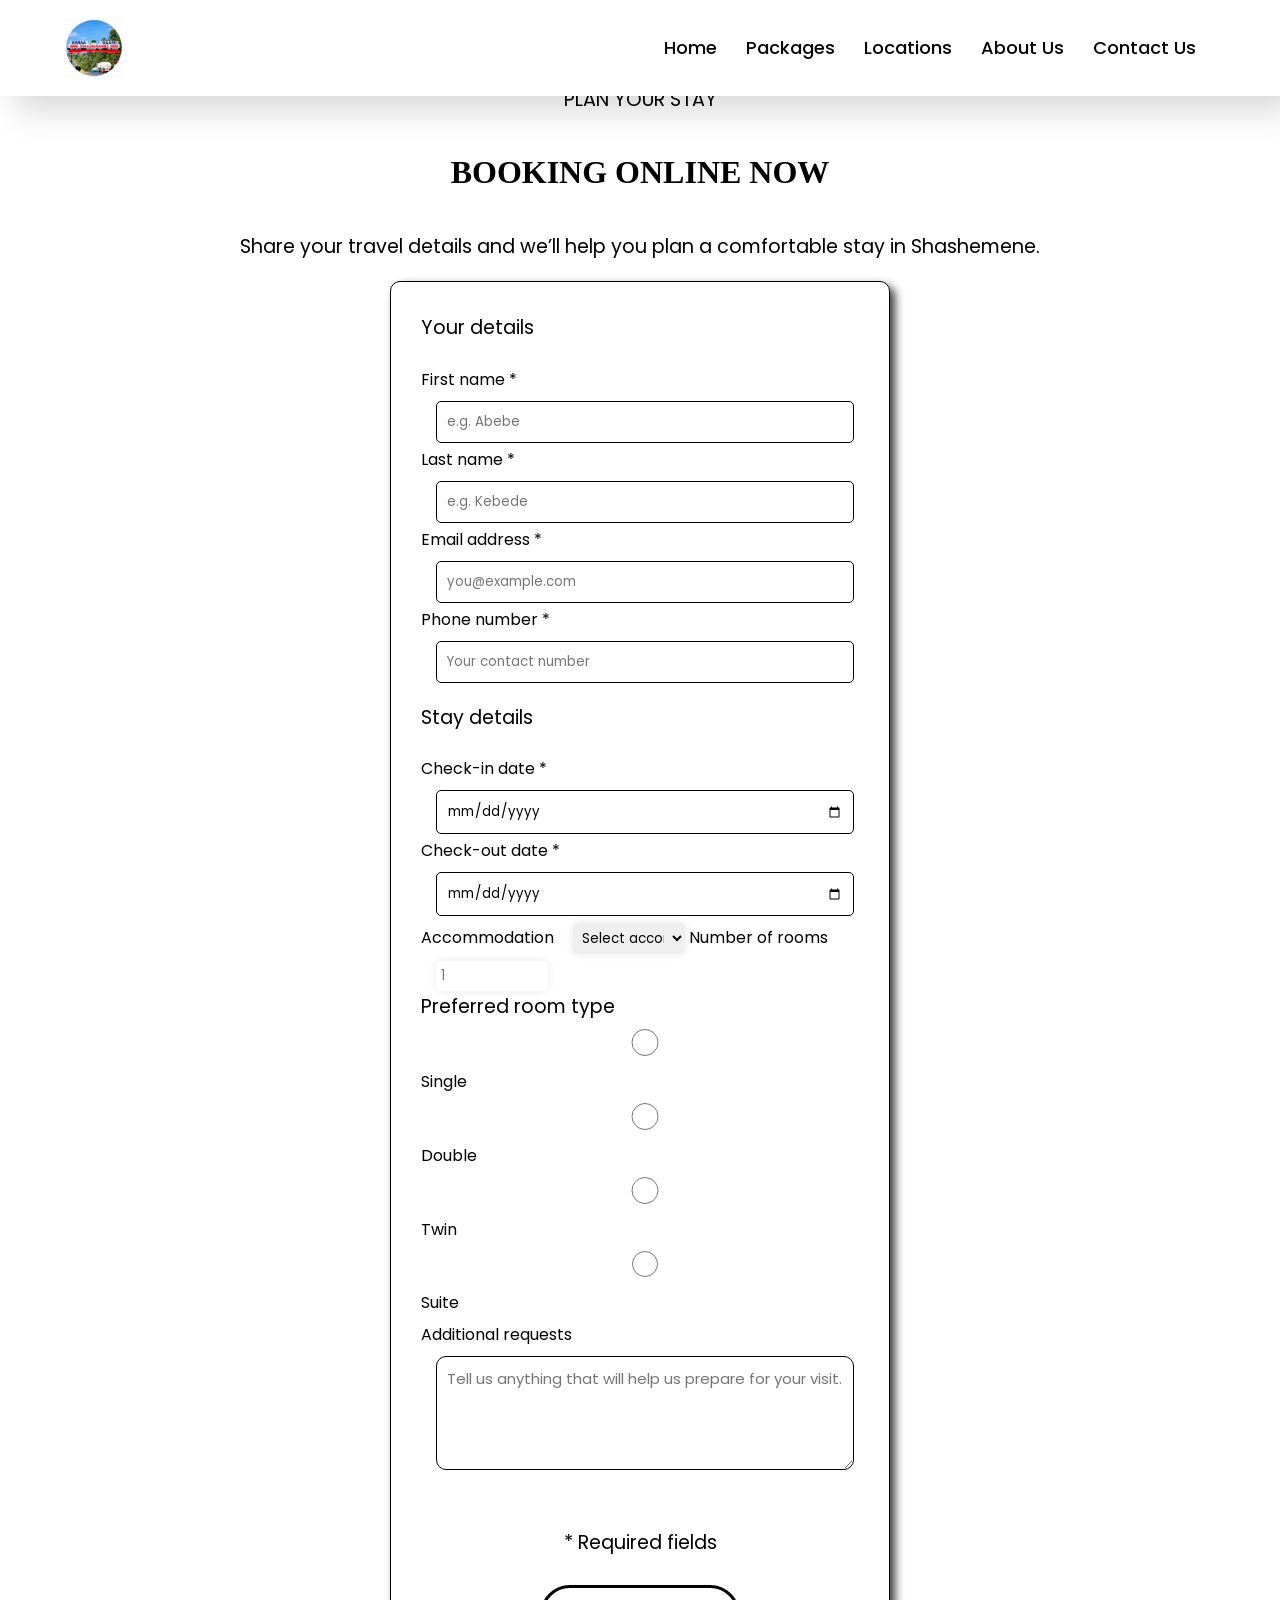
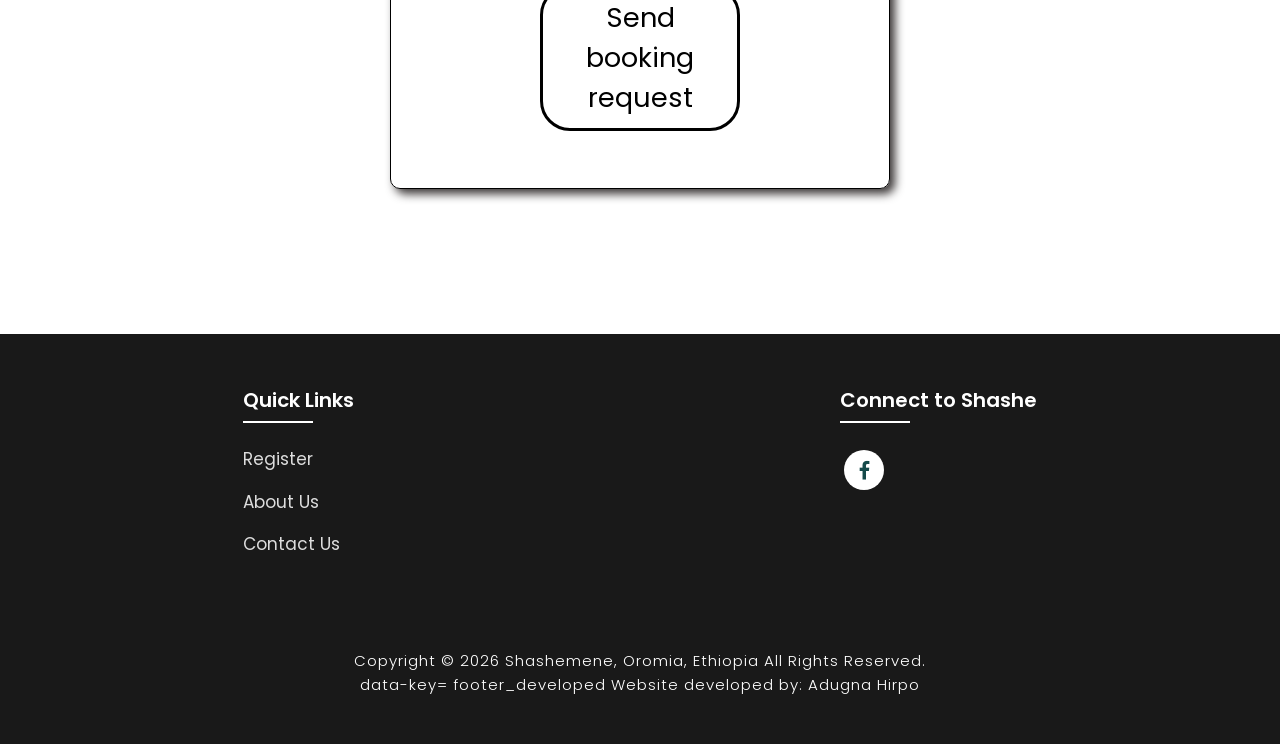
==== commit 15c20b05: "Changed the Administrative Sites in Shashemene in order to they look they apperared horizontally" ====
--- a/booking.html
+++ b/booking.html
@@ -65,66 +65,83 @@
         </nav>
     </div>
 
-    <div class="booking">
-        <h1 data-key= booking_title>Booking Online Now</h1>
-        <p>Please fill out this form with the required information</p>
-        <form action="">
-            <fieldset>
-                <label> *
-                    <input type="text" class="data" name="firstname" placeholder="Enter first name" required /></label>
-                <label> *
-                    <input type="text" name="lastname" placeholder="Enter last name" required />
-                </label>
-                <label> *
-                    <input type="email" name="email" placeholder="Enter Email" required />
-                </label>
-                <label> *
-                    <input type="text" name="phone" placeholder="Enter Phone number" required />
-                </label>
-
-                <label> *
-                    <input type="date" name="check-in-date" required />
-                </label>
-                <label> *
-                    <input type="date" name="check-out-date" required />
+    <main class="booking">
+        <header class="booking-header">
+            <p class="booking-eyebrow">PLAN YOUR STAY</p>
+            <h1 data-key="booking_title">Booking Online Now</h1>
+            <p>Share your travel details and we’ll help you plan a comfortable stay in Shashemene.</p>
+        </header>
+
+        <form class="booking-form" action="">
+            <fieldset class="booking-section">
+                <legend>Your details</legend>
+                <div class="booking-grid">
+                    <label class="booking-field">
+                        First name <span aria-hidden="true">*</span>
+                        <input type="text" class="data" name="firstname" placeholder="e.g. Abebe" autocomplete="given-name" required />
+                    </label>
+                    <label class="booking-field">
+                        Last name <span aria-hidden="true">*</span>
+                        <input type="text" name="lastname" placeholder="e.g. Kebede" autocomplete="family-name" required />
+                    </label>
+                    <label class="booking-field">
+                        Email address <span aria-hidden="true">*</span>
+                        <input type="email" name="email" placeholder="you@example.com" autocomplete="email" required />
+                    </label>
+                    <label class="booking-field">
+                        Phone number <span aria-hidden="true">*</span>
+                        <input type="tel" name="phone" placeholder="Your contact number" autocomplete="tel" required />
+                    </label>
+                </div>
+            </fieldset>
+
+            <fieldset class="booking-section">
+                <legend>Stay details</legend>
+                <div class="booking-grid">
+                    <label class="booking-field">
+                        Check-in date <span aria-hidden="true">*</span>
+                        <input type="date" name="check-in-date" required />
+                    </label>
+                    <label class="booking-field">
+                        Check-out date <span aria-hidden="true">*</span>
+                        <input type="date" name="check-out-date" required />
+                    </label>
+                    <label class="booking-field">
+                        Accommodation
+                        <select name="accomodation" id="accomodation">
+                            <option value="">Select accommodation</option>
+                            <option value="1">Hotel</option>
+                            <option value="2">Self-Catered</option>
+                            <option value="3">Hostel</option>
+                            <option value="4">Guesthouse</option>
+                        </select>
+                    </label>
+                    <label class="booking-field">
+                        Number of rooms
+                        <input type="number" name="age" min="1" max="120" class="room" placeholder="1" />
+                    </label>
+                </div>
+
+                <div class="room-type-field">
+                    <span class="room-type-label">Preferred room type</span>
+                    <div class="room-type-options">
+                        <label><input type="radio" name="room-type" value="single" /> Single</label>
+                        <label><input type="radio" name="room-type" value="double" /> Double</label>
+                        <label><input type="radio" name="room-type" value="twin" /> Twin</label>
+                        <label><input type="radio" name="room-type" value="suite" /> Suite</label>
+                    </div>
+                </div>
+
+                <label class="booking-field">
+                    Additional requests
+                    <textarea name="additional" rows="4" placeholder="Tell us anything that will help us prepare for your visit."></textarea>
                 </label>
             </fieldset>
-            <fieldset>
-                <label>  *
-                    <select name="accomodation" id="accomodation">
-                        <option value="">Select One</option>
-                        <option value="1">Hotel</option>
-                        <option value="2">Self-Catered</option>
-                        <option value="3">Hostel</option>
-                        <option value="4">Guesthouse</option>
-                    </select>
-                </label><br>
-
-                <label>Number of room: * <input type="number" name="age" min="1" max="120" class="room" /><br><br>
-                    <label> * <br>
-                        <label>
-                            <input type="radio" name="room-type" class="inline" /> 
-                        </label><br>
-                        <label>
-                            <input type="radio" name="room-type" class="inline" /> 
-                        </label><br>
-                        <label>
-                            <input type="radio" name="room-type" class="inline" /> 
-                        </label><br>
-                        <label>
-                            <input type="radio" name="room-type" class="inline" /> 
-                        </label>
-                    </label>
-                </label><br>
-
-                <label>
-                    <textarea name="additional" rows="5" cols="30" placeholder="Your message ..."></textarea>
-                </label>
-            </fieldset>
-            <input type="Submit" value="Submit" class="Submit-btn" />
-           
+
+            <p class="booking-required-note"><span aria-hidden="true">*</span> Required fields</p>
+            <button type="submit" class="submit-btn">Send booking request</button>
         </form>
-    </div>
+    </main>
        
 </body>
 
--- a/assets/css/style.css
+++ b/assets/css/style.css
@@ -314,6 +314,31 @@
   margin-right: 149px;
   margin-bottom: 1px;
   gap: 15px;
+}
+
+.package2-content {
+  flex-wrap: wrap;
+}
+
+.package2-content > .text-block {
+  position: static;
+  flex: 0 0 100%;
+  margin: 0;
+}
+
+.package2-content > a,
+.package2-content > .box {
+  flex: 1 1 150px;
+  min-width: 0;
+}
+
+.package2-content .image {
+  margin-top: 0;
+}
+
+.package2-content > .package2-explore {
+  flex: 0 0 100%;
+  text-align: center;
 }
 
 .pack4-content {
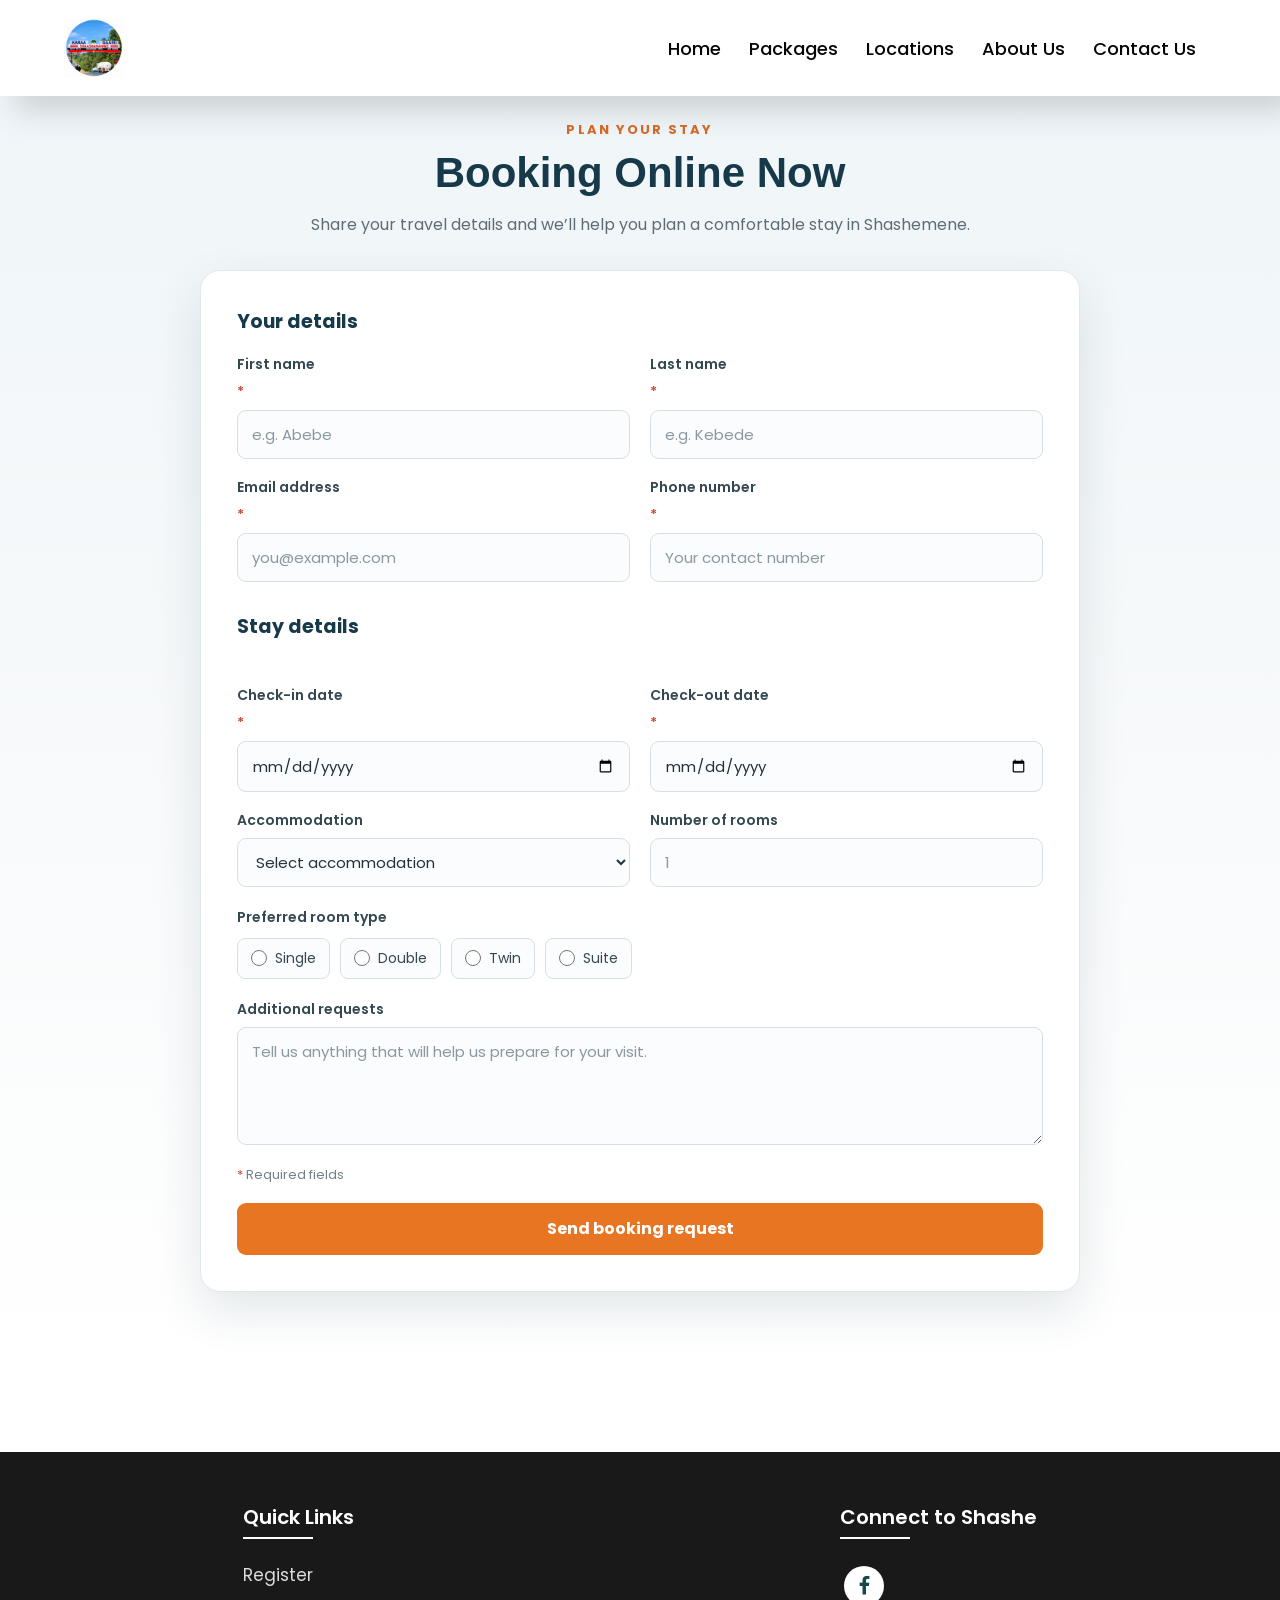
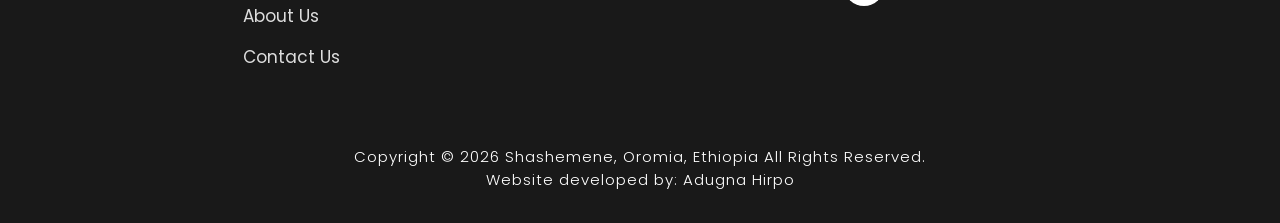
==== commit 66d9dbd1: "Removed data-key value under booking.html footers Section" ====
--- a/booking.html
+++ b/booking.html
@@ -174,7 +174,7 @@
     </div>
 
     <div class="end">
-        <p>Copyright © 2026 Shashemene, Oromia, Ethiopia   All Rights Reserved.<br>data-key= footer_developed Website developed by: Adugna Hirpo</p>
+        <p>Copyright © 2026 Shashemene, Oromia, Ethiopia   All Rights Reserved.<br>Website developed by: Adugna Hirpo</p>
     </div>
 </section>
 
--- a/assets/css/booking.css
+++ b/assets/css/booking.css
@@ -1,202 +1,244 @@
-
-/* Registration */
-
-* {
+.booking {
+    min-height: calc(100vh - 80px);
+    padding: 120px 24px 80px;
+    background: linear-gradient(180deg, #eef5f8 0%, #f8fafb 58%, #fff 100%);
+    color: #23313a;
+}
+
+.booking-header {
+    max-width: 720px;
+    margin: 0 auto 32px;
+    text-align: center;
+}
+
+.booking-header .booking-eyebrow {
+    margin: 0 0 8px;
+    color: #d66b28;
+    font-size: 13px;
+    font-weight: 700;
+    letter-spacing: 0.16em;
+}
+
+.booking-header h1 {
+    margin: 0;
+    color: #173a4a;
+    font-family: 'Paytone One', sans-serif;
+    font-size: clamp(30px, 4vw, 42px);
+    line-height: 1.2;
+    text-transform: none;
+}
+
+.booking-header > p:last-child {
+    margin: 14px 0 0;
+    color: #5e6d75;
+    font-size: 16px;
+    line-height: 1.6;
+}
+
+.booking-form {
+    width: min(100%, 880px);
+    min-width: 0;
+    margin: 0 auto;
+    padding: 36px;
+    border: 1px solid #e1e9ed;
+    border-radius: 20px;
+    background: #fff;
+    box-shadow: 0 18px 48px rgba(27, 58, 74, 0.12);
+}
+
+.booking-section {
+    min-width: 0;
+    margin: 0;
     padding: 0;
-    margin: 0;
-    box-sizing: border-box;
-}
-
-body {
-    margin: 0;
-    background-repeat: no-repeat;
-    background-size: cover;
-    font-family: 'Open Sans', sans-serif;
-    font-size: 1.2rem;
-    line-height: 1.618;
-    font-family: sans-serif;
-}
-
-.booking{
-    padding: 65px;
-}
-
-:root {
-    --dark-body: #4d4c5a;
-    --dark-main: #141529;
-    --dark-second: #79788c;
-    --dark-hover: #323048;
-    --dark-text: #f8fbff;
-    --light-body: #f3f8fe;
-    --light-main: #fdfdfd;
-    --light-second: #c3c2c8;
-    --light-hover: #edf0f5;
-    --light-text: #151426;
-    --blue: #007497;
-    --white: #fff;
-    --shadow: rgba(100, 100, 111, 0.2) 0px 7px 29px 0px;
-    --font-family: cursive;
-}
-
-.light {
-    --bg-body: var(--light-body);
-    --bg-main: var(--light-main);
-    --bg-second: var(--light-second);
-    --color-hover: var(--light-hover);
-    --color-txt: var(--light-text);
-}
-
-@import url('https://fonts.googleapis.com/css2?family=Merriweather&family=Open+Sans&display=swap');
-*,
-*::before,
-*::after {
-    box-sizing: border-box;
-}
-
-h1 {
-    font-size: 2rem;
-    font-family: 'Times New Roman', Times, serif;
-    text-transform: uppercase;
-}
-
-h1,
-p {
-    margin: 1em auto;
-    text-align: center;
-}
-
-form {
-    
-    box-shadow: 5px 5px 10px #3b3737;
-    border: 1px solid black;
-    border-radius: 10px;
-    width: 60vw;
-    max-width: 500px;
-    min-width: 300px;
-    margin: 0 auto;
-    padding: 30px;
-}
-
-fieldset {
-    margin-right: 20px;
-    border: none;
-    padding: 1.2rem 0;
-}
-
-label {
+    border: 0;
+}
+
+.booking-section + .booking-section {
+    margin-top: 30px;
+    padding-top: 26px;
+    border-top: 1px solid #e8eef1;
+}
+
+.booking-section legend {
+    width: 100%;
+    margin-bottom: 18px;
+    color: #173a4a;
+    font-size: 19px;
+    font-weight: 700;
+}
+
+.booking-grid {
+    display: grid;
+    grid-template-columns: repeat(2, minmax(0, 1fr));
+    gap: 18px 20px;
+}
+
+.booking-field {
+    display: flex;
+    min-width: 0;
+    flex-direction: column;
+    gap: 7px;
+    color: #344852;
+    font-size: 14px;
+    font-weight: 600;
+}
+
+.booking-field > span {
+    color: #c94b36;
+}
+
+.booking-field input,
+.booking-field select,
+.booking-field textarea {
+    width: 100%;
+    min-height: 48px;
+    margin: 0;
+    padding: 12px 14px;
+    border: 1px solid #d5e0e5;
+    border-radius: 9px;
+    background: #fbfcfd;
+    color: #23313a;
+    font: inherit;
+    font-size: 15px;
+    font-weight: 400;
+    transition: border-color 160ms ease, box-shadow 160ms ease, background 160ms ease;
+}
+
+.booking-field textarea {
+    min-height: 110px;
+    resize: vertical;
+}
+
+.booking-field input::placeholder,
+.booking-field textarea::placeholder {
+    color: #8a989f;
+}
+
+.booking-field input:focus,
+.booking-field select:focus,
+.booking-field textarea:focus {
+    outline: none;
+    border-color: #2787a6;
+    background: #fff;
+    box-shadow: 0 0 0 3px rgba(39, 135, 166, 0.15);
+}
+
+.room-type-field {
+    margin: 20px 0;
+}
+
+.room-type-label {
+    display: block;
+    margin-bottom: 10px;
+    color: #344852;
+    font-size: 14px;
+    font-weight: 600;
+}
+
+.room-type-options {
+    display: flex;
+    flex-wrap: wrap;
+    gap: 10px;
+}
+
+.room-type-options label {
+    display: inline-flex;
+    align-items: center;
+    gap: 8px;
+    padding: 9px 13px;
+    border: 1px solid #d5e0e5;
+    border-radius: 8px;
+    background: #fbfcfd;
+    color: #344852;
+    font-size: 14px;
+    cursor: pointer;
+}
+
+.room-type-options input {
+    width: 16px;
+    height: 16px;
+    margin: 0;
+    accent-color: #2787a6;
+}
+
+.booking-required-note {
+    margin: 20px 0 0;
+    color: #728087;
+    font-size: 13px;
+}
+
+.booking-required-note span {
+    color: #c94b36;
+}
+
+.booking .submit-btn {
+    display: block;
+    width: 100%;
+    min-height: 52px;
+    margin: 18px 0 0;
+    padding: 13px 20px;
+    border: 0;
+    border-radius: 9px;
+    background: #e87522;
+    color: #fff;
+    font: inherit;
     font-size: 16px;
-}
-
-.inline {
-    
-    width: unset;
-    margin: 0 0.5em 0 0;
-    vertical-align: middle;
-}
-
-#accomodation{
-    position: static;
-}
-
-input,
-textarea,
-select {
-    padding: 10px;
-    margin: 7px 0 0 15px;
-    width: 100%;
-    min-height: 2em;
-}
-
-select,
-.room {
-    width: 7rem;
-    padding: 5px;
-    border: none;
-    box-shadow: rgba(0, 0, 0, .1) 0 0 8px;
-}
-
-select {
-    color: black;
-    position: relative;
-    border-radius: 5px;
-    display: inline-block;
-}
-
-input,
-textarea {
-    border: 1px solid black;
-    border-radius: 5px;
-    background-color: white;
-}
-
-.submit-btn {
-    display: block;
-    padding: 10px;
-    width: 10%;
-    margin: 1em auto;
-    border: 3px solid black;
-    border-radius: 30px;
-    font-size: 27px;
-    text-decoration: solid;
-    background-color: white;
-    min-width: 200px;
-    transition: ease 0.20s;
-}
-
-.submit-btn:hover{
+    font-weight: 700;
     cursor: pointer;
-    color: darkgreen;
-    border: 3px solid darkgreen;
+    transition: background 160ms ease, transform 160ms ease, box-shadow 160ms ease;
+}
+
+.booking .submit-btn:hover {
+    transform: translateY(-1px);
+    background: #cf6218;
+    box-shadow: 0 8px 18px rgba(207, 98, 24, 0.22);
+}
+
+.booking .submit-btn:focus-visible,
+.room-type-options label:focus-within {
+    outline: 3px solid rgba(39, 135, 166, 0.35);
+    outline-offset: 2px;
 }
 
 @media (max-width: 768px) {
     .booking {
-        padding: 110px 16px 32px;
-    }
-
-    .booking form {
-        width: min(100%, 500px);
-        min-width: 0;
-        padding: 24px;
-    }
-
-    .booking fieldset {
-        margin-right: 0;
-    }
-
-    .booking label {
-        display: block;
-    }
-
-    .booking input:not(.inline),
-    .booking textarea {
-        margin-left: 0;
-        width: 100%;
-    }
-
-    .booking select,
-    .booking .room {
-        margin-left: 0;
-    }
-
-    .booking .submit-btn {
-        width: auto;
-        max-width: 100%;
-        font-size: 20px;
-    }
-}
-
-@media (max-width: 480px) {
+        padding: 110px 18px 56px;
+    }
+
+    .booking-form {
+        padding: 28px;
+    }
+}
+
+@media (max-width: 560px) {
     .booking {
-        padding-left: 12px;
-        padding-right: 12px;
-    }
-
-    .booking form {
-        padding: 16px;
-    }
-
-    .booking h1 {
-        font-size: 1.6rem;
-    }
-}+        padding: 104px 14px 40px;
+    }
+
+    .booking-header {
+        margin-bottom: 24px;
+    }
+
+    .booking-header > p:last-child {
+        font-size: 15px;
+    }
+
+    .booking-form {
+        padding: 22px 18px;
+        border-radius: 15px;
+    }
+
+    .booking-grid {
+        grid-template-columns: minmax(0, 1fr);
+        gap: 15px;
+    }
+
+    .room-type-options {
+        display: grid;
+        grid-template-columns: repeat(2, minmax(0, 1fr));
+    }
+
+    .room-type-options label {
+        padding: 9px 10px;
+    }
+}
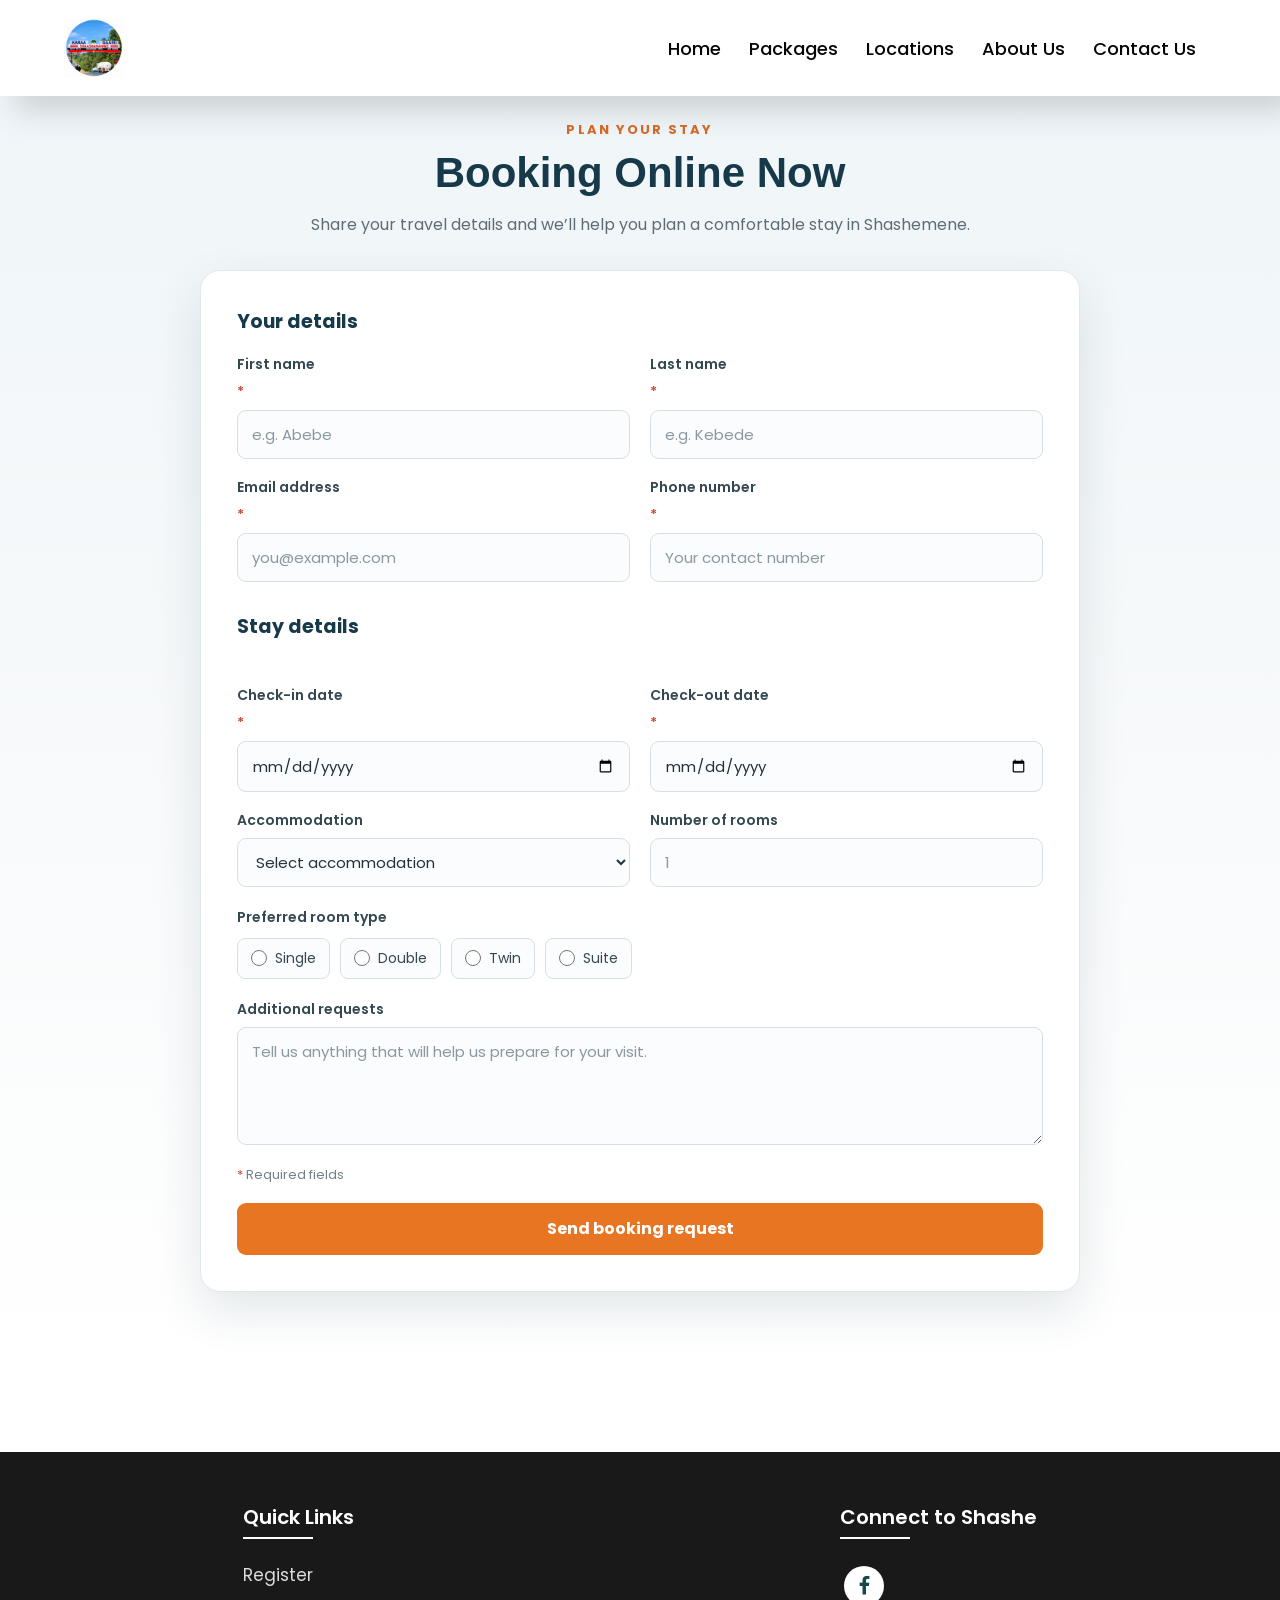
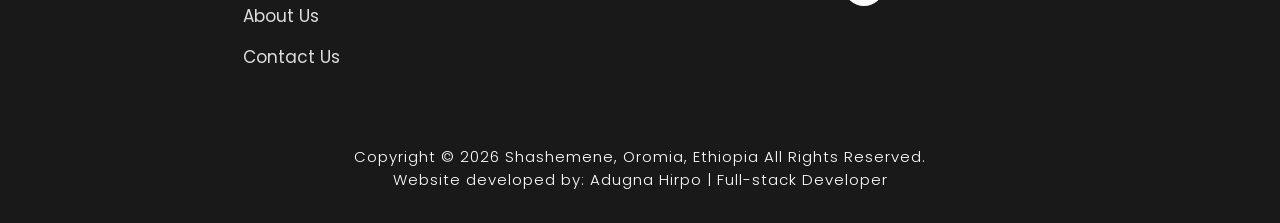
==== commit ab097657: "Added an information(Full-stack Developer) to booking.html's footer section" ====
--- a/booking.html
+++ b/booking.html
@@ -174,7 +174,7 @@
     </div>
 
     <div class="end">
-        <p>Copyright © 2026 Shashemene, Oromia, Ethiopia   All Rights Reserved.<br>Website developed by: Adugna Hirpo</p>
+        <p>Copyright © 2026 Shashemene, Oromia, Ethiopia   All Rights Reserved.<br>Website developed by: Adugna Hirpo | Full-stack Developer</p>
     </div>
 </section>
 
